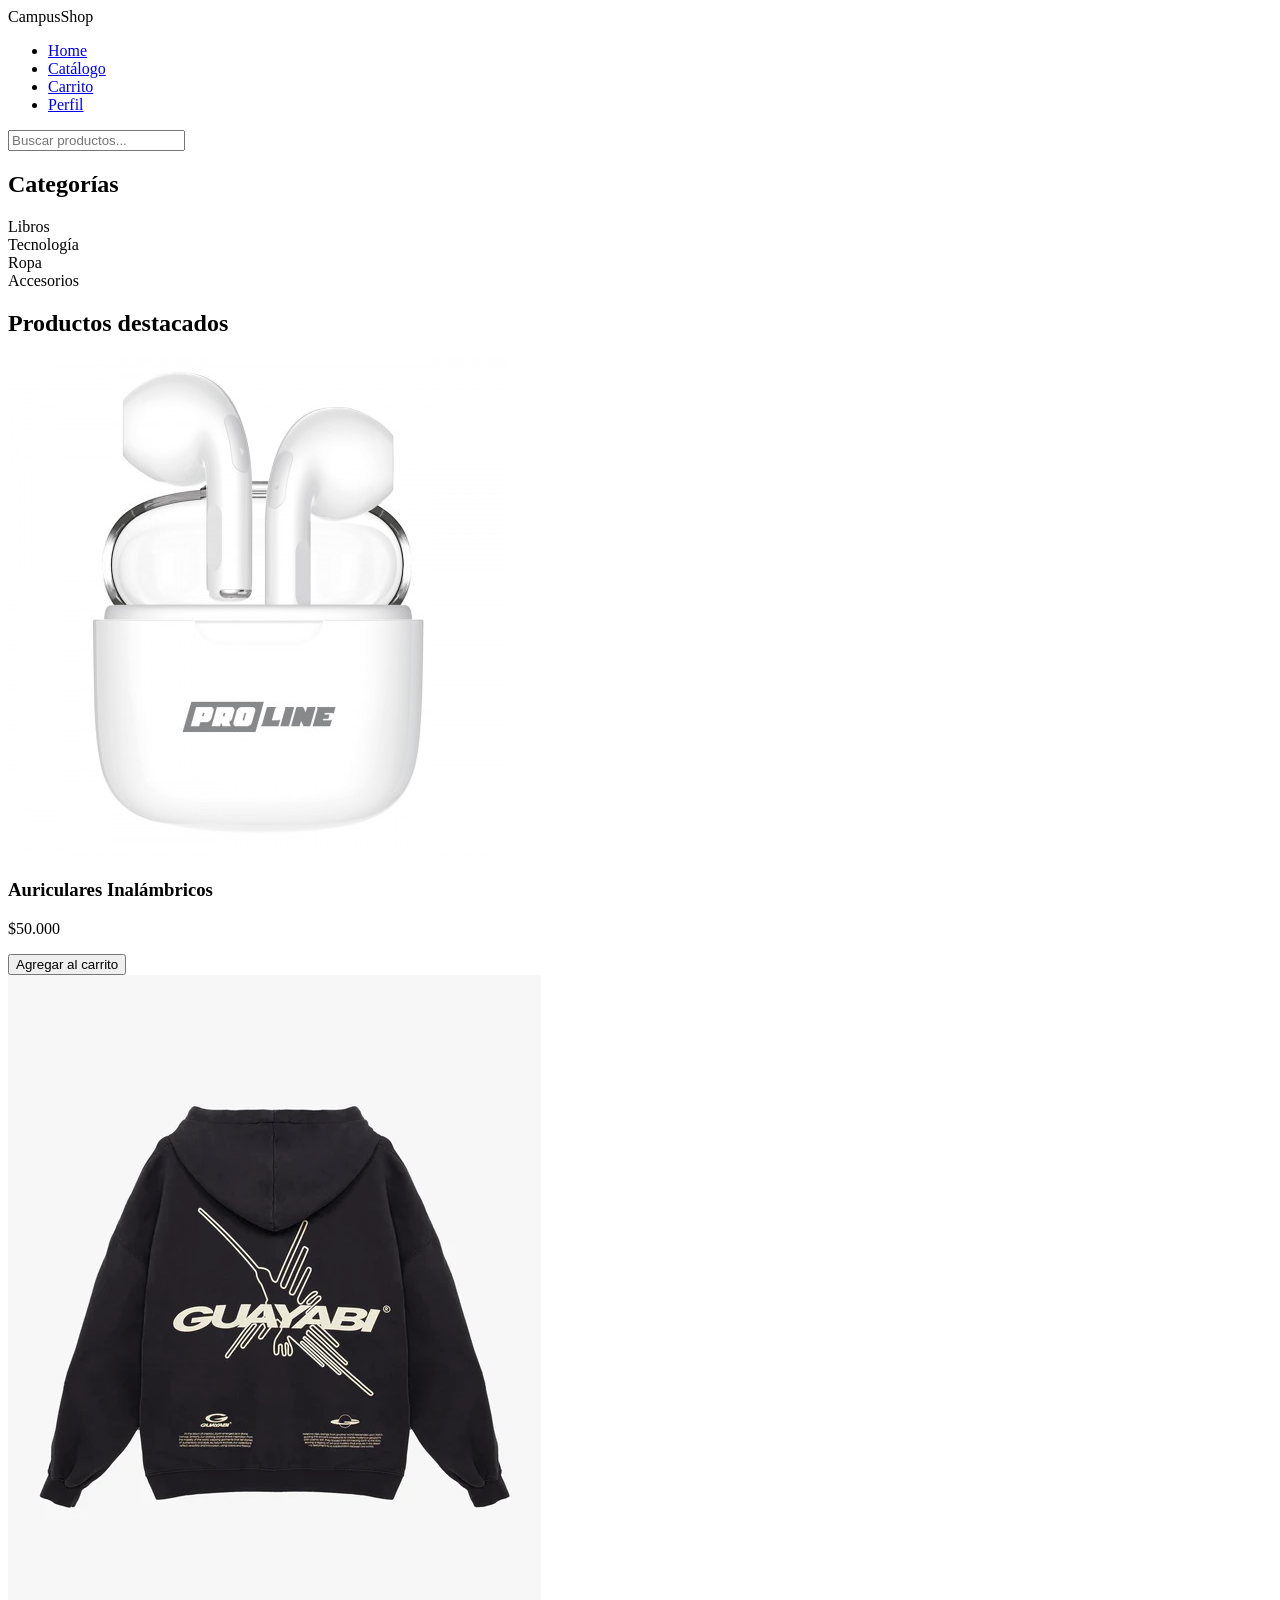
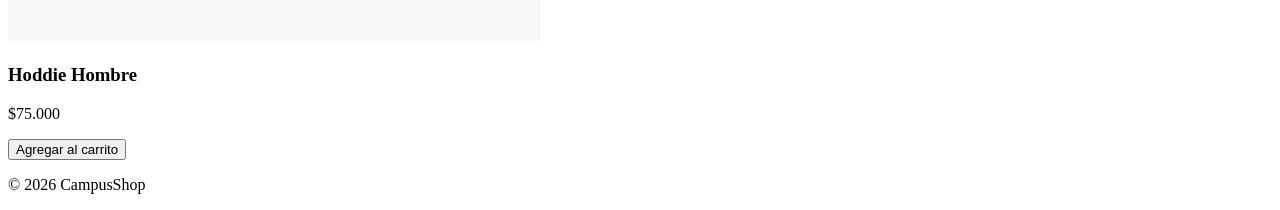
==== index.html @ 0aa0b66f "feat: :sparkles: Realicé el index.html" ====
<!DOCTYPE html>
<html lang="es">
<head>
  <meta charset="UTF-8">
  <meta name="viewport" content="width=device-width, initial-scale=1.0">
  <title>CampusShop - Home</title>
  <link rel="stylesheet" href="css/base.css">
  <link rel="stylesheet" href="css/layout.css">
  <link rel="stylesheet" href="css/components.css">
  <link rel="stylesheet" href="css/responsive.css">
</head>
<body>
  <header>
    <nav class="navbar">
      <div class="logo">CampusShop</div>
      <ul class="menu">
        <li><a href="index.html">Home</a></li>
        <li><a href="catalogo.html">Catálogo</a></li>
        <li><a href="carrito.html">Carrito</a></li>
        <li><a href="perfil.html">Perfil</a></li>
      </ul>
    </nav>
  </header>
  <main>

    <section class="busqueda">
      <input type="search" placeholder="Buscar productos...">
    </section>

    <section class="categorias">
      <h2>Categorías</h2>
      <div class="grid-categorias">
        <article class="categoria-card">Libros</article>
        <article class="categoria-card">Tecnología</article>
        <article class="categoria-card">Ropa</article>
        <article class="categoria-card">Accesorios</article>
      </div>
    </section>

    <section class="destacados">
      <h2>Productos destacados</h2>
      <div class="grid-productos">
        <article class="producto-card">
          <img src="img/auriculares.jpg" alt="Producto 1">
          <h3>Auriculares Inalámbricos</h3>
          <p>$50.000</p>
          <button>Agregar al carrito</button>
        </article>
        <article class="producto-card">
          <img src="img/hoddie.webp" alt="Producto 2">
          <h3>Hoddie Hombre</h3>
          <p>$75.000</p>
          <button>Agregar al carrito</button>
        </article>
      </div>
    </section>
  </main>

  <footer>
    <p>&copy; 2026 CampusShop </p>
  </footer>
</body>
</html>
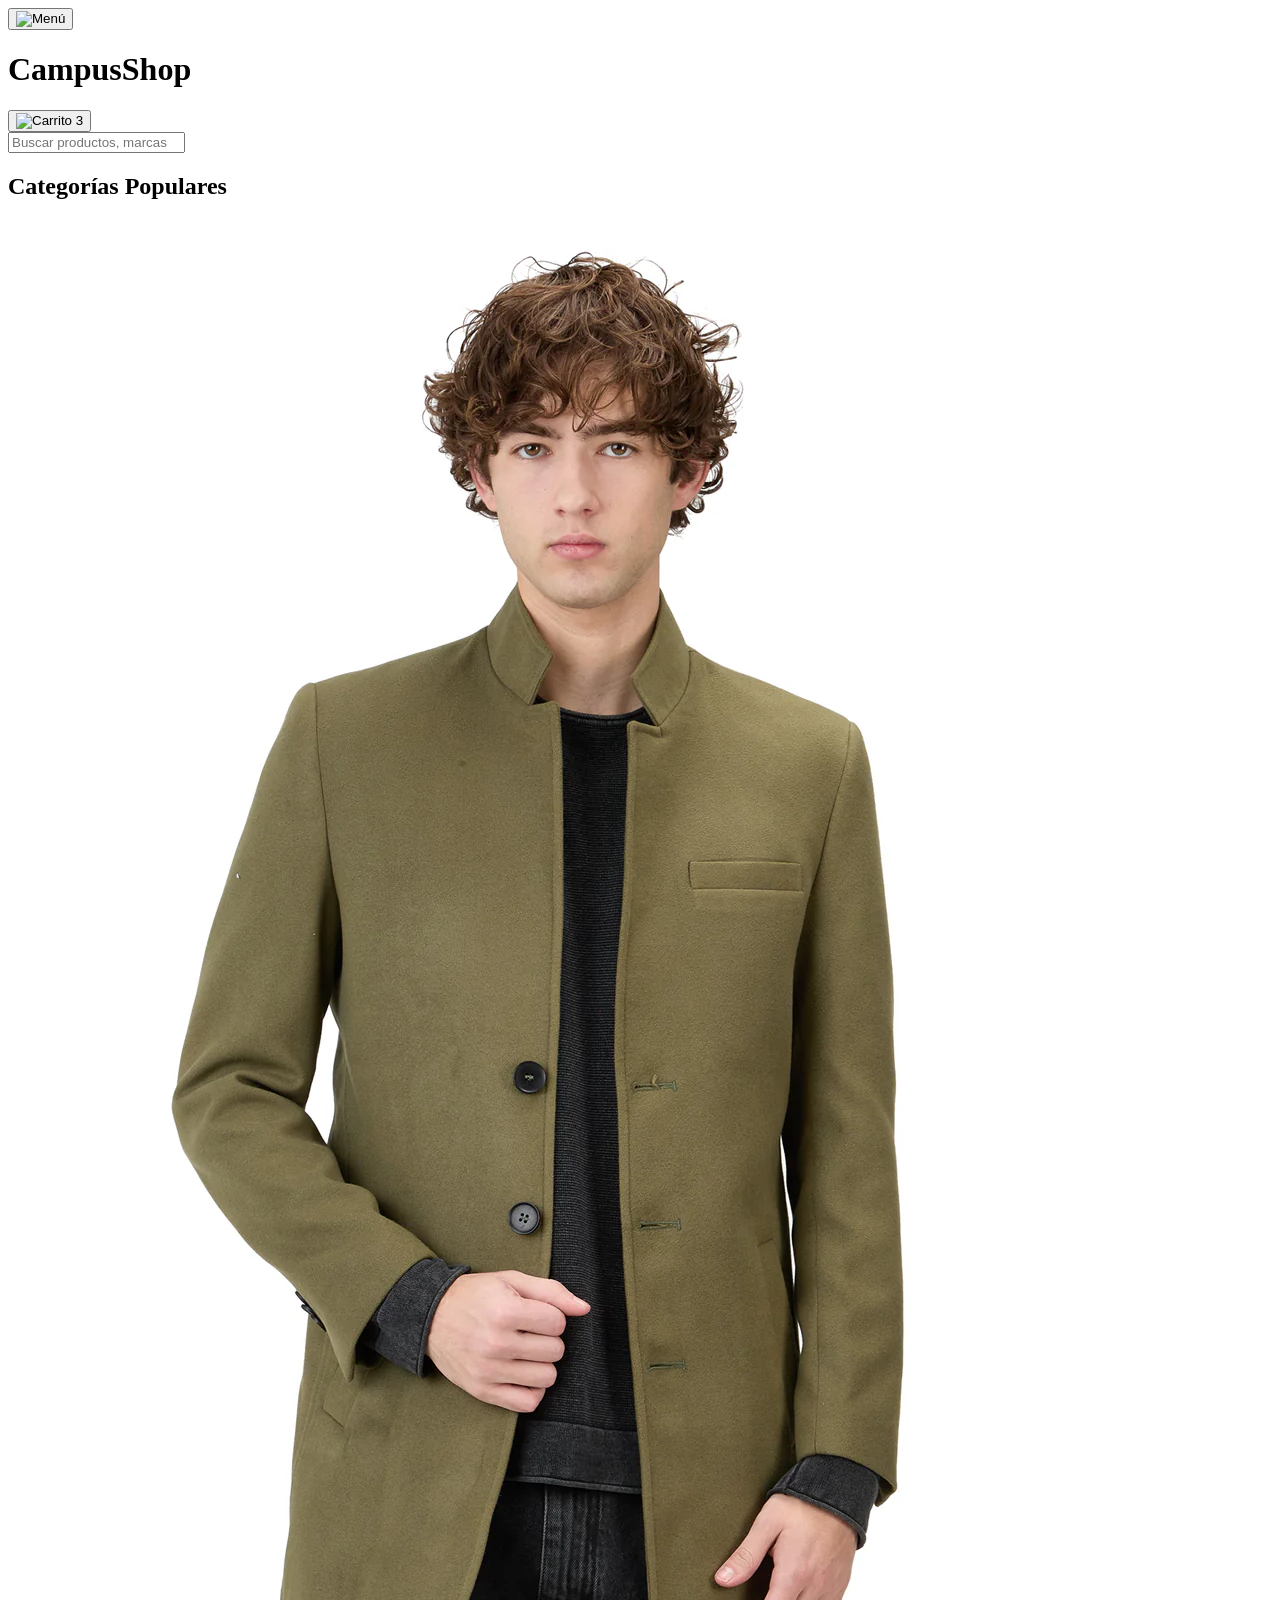
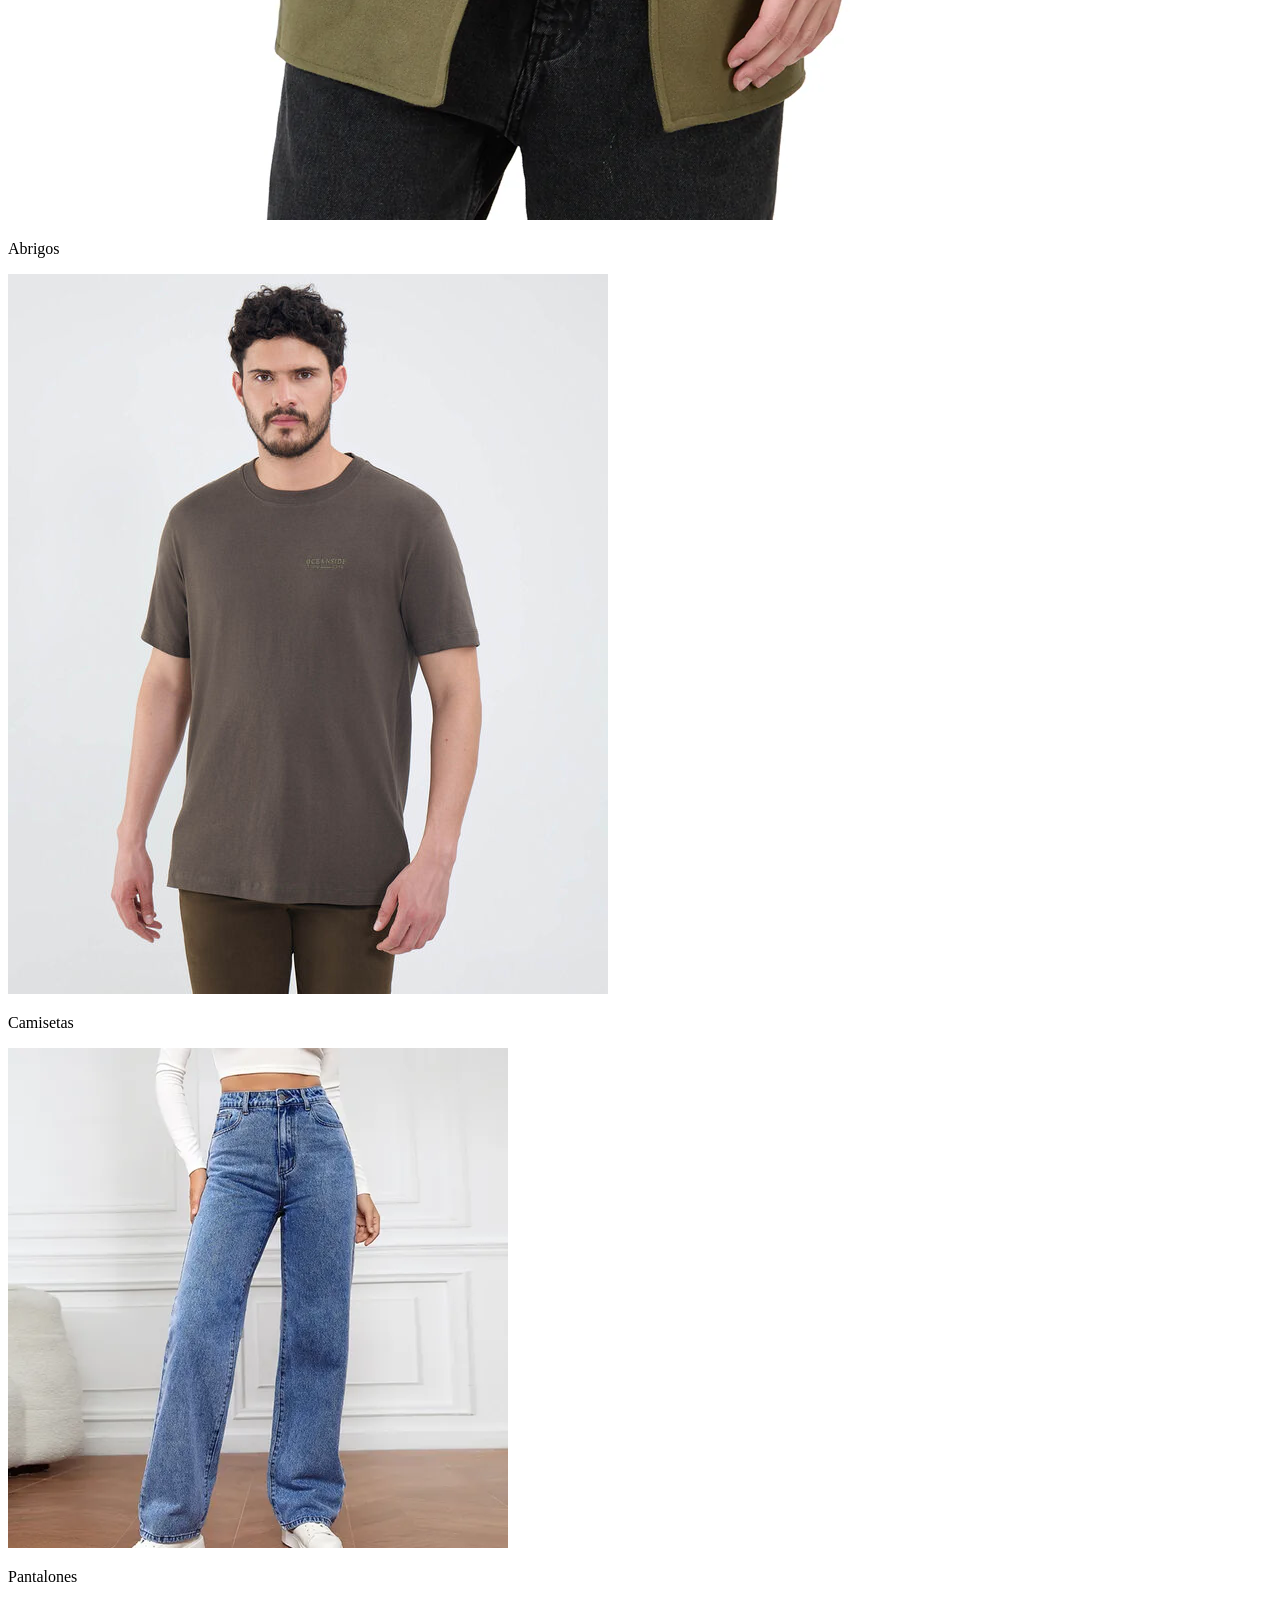
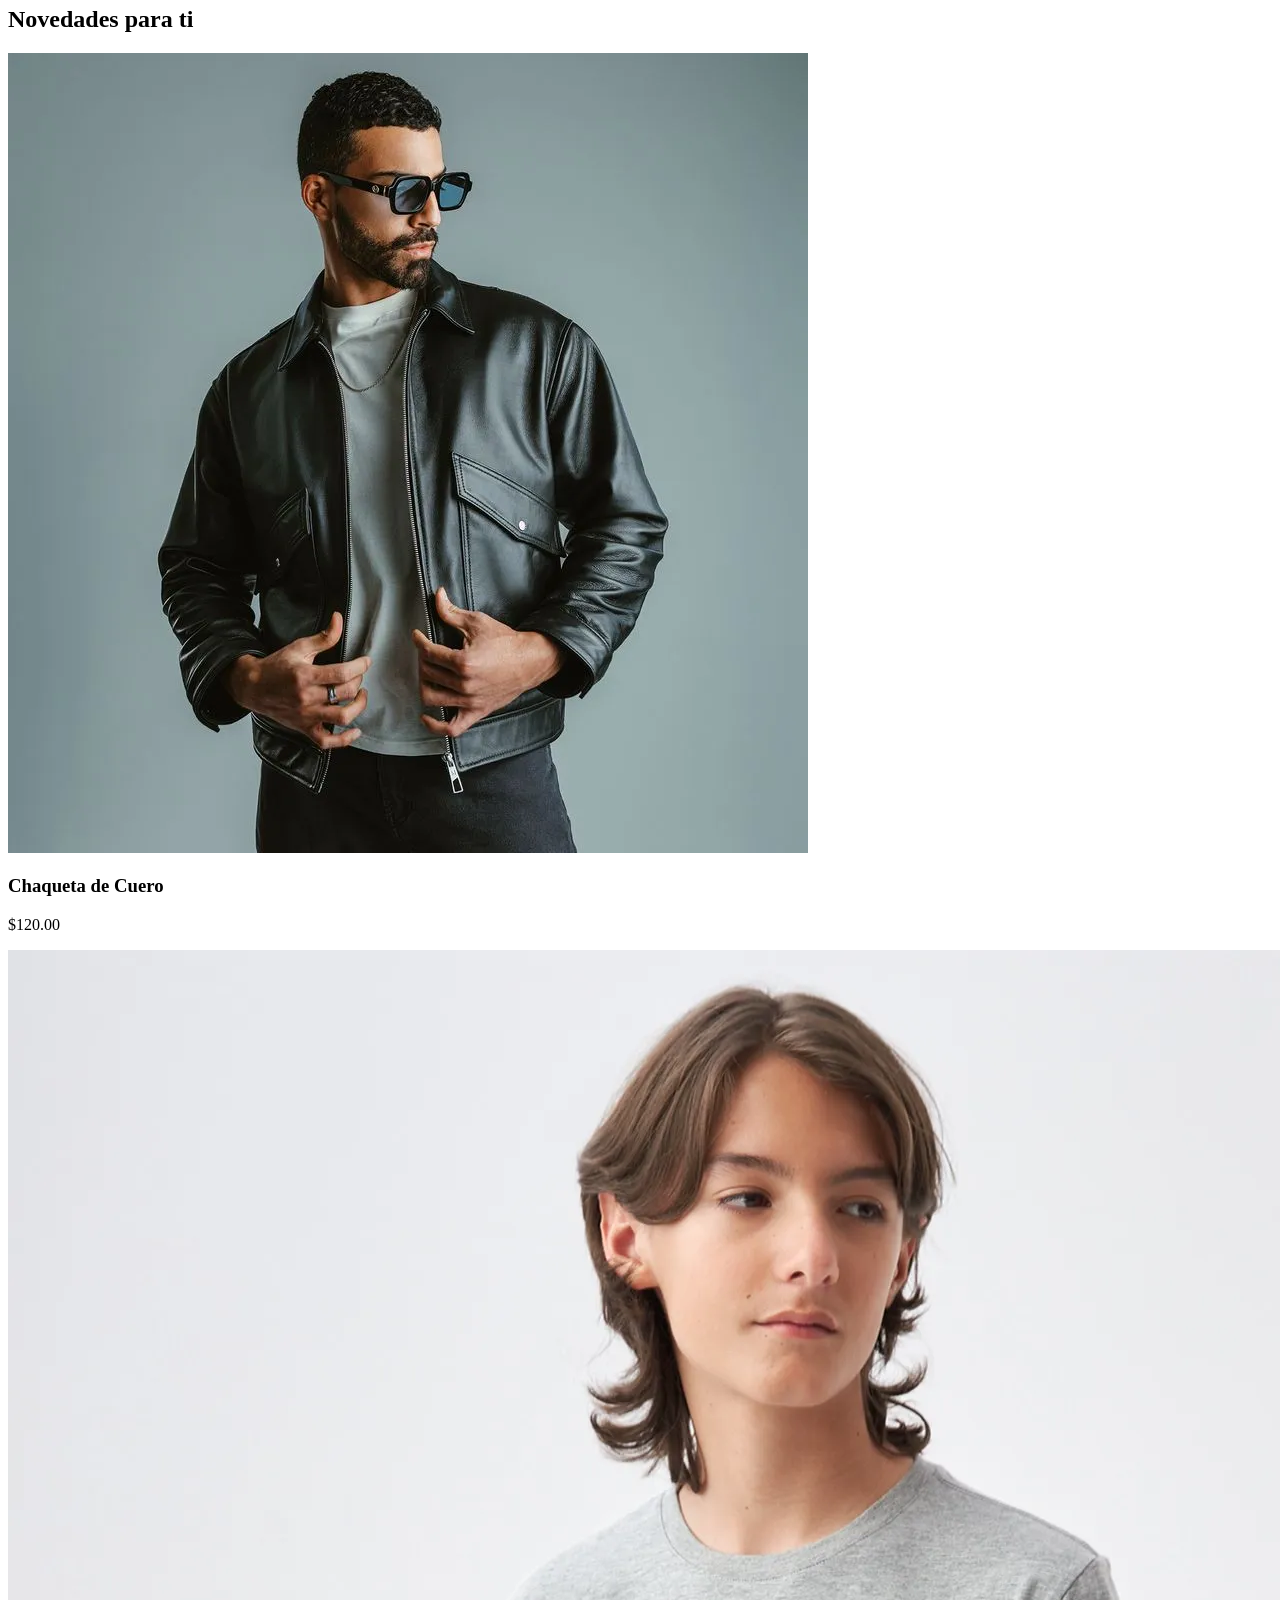
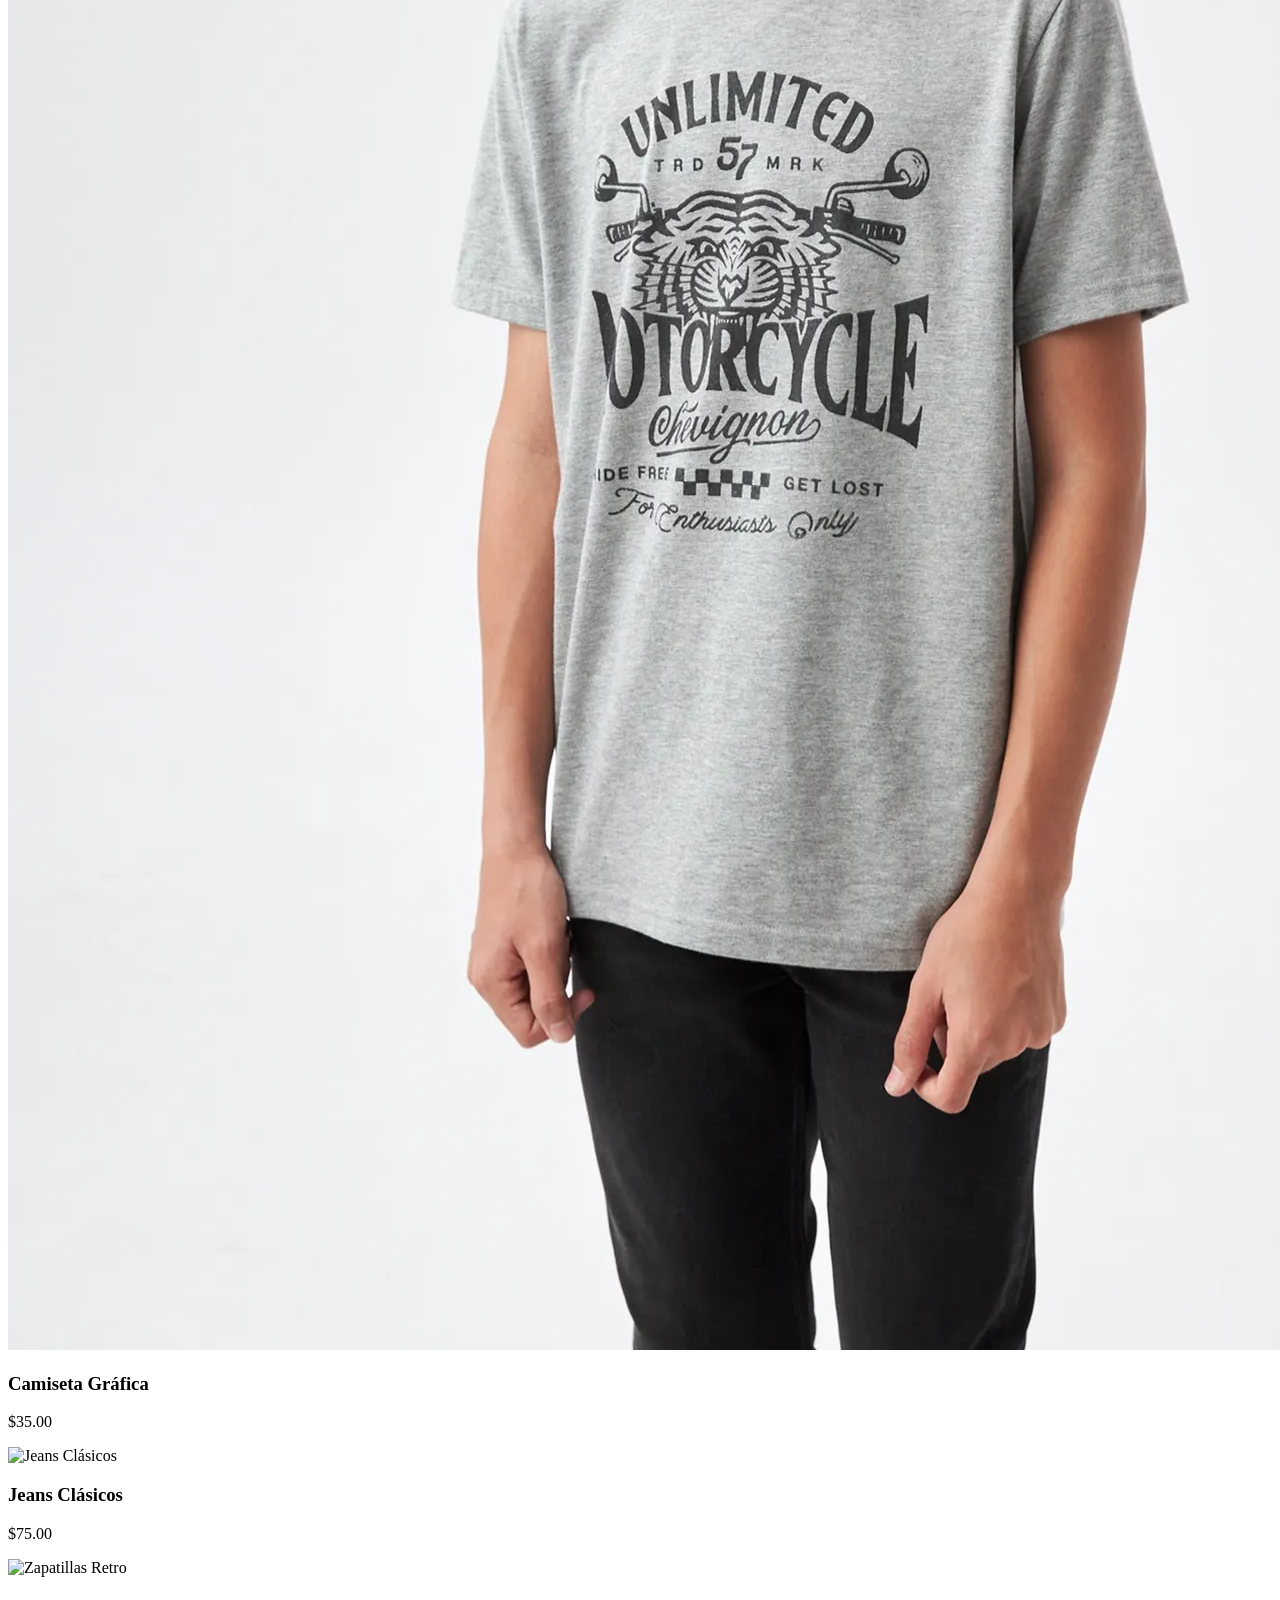
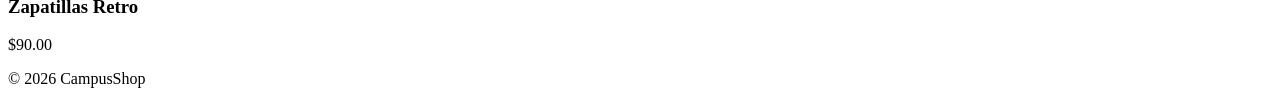
==== commit 7f24bf64: "feat: :sparkles: Corregí el index.html" ====
--- a/index.html
+++ b/index.html
@@ -3,61 +3,95 @@
 <head>
   <meta charset="UTF-8">
   <meta name="viewport" content="width=device-width, initial-scale=1.0">
-  <title>CampusShop - Home</title>
+  <title>CampusShop - Inicio</title>
   <link rel="stylesheet" href="css/base.css">
-  <link rel="stylesheet" href="css/layout.css">
-  <link rel="stylesheet" href="css/components.css">
-  <link rel="stylesheet" href="css/responsive.css">
+  <link rel="stylesheet" href="css/home.css">
 </head>
+
 <body>
-  <header>
-    <nav class="navbar">
-      <div class="logo">CampusShop</div>
-      <ul class="menu">
-        <li><a href="index.html">Home</a></li>
-        <li><a href="catalogo.html">Catálogo</a></li>
-        <li><a href="carrito.html">Carrito</a></li>
-        <li><a href="perfil.html">Perfil</a></li>
-      </ul>
-    </nav>
+
+
+  <header class="header">
+    <button class="icon-btn">
+      <img src="img/icon-menu.svg" alt="Menú">
+    </button>
+
+    <h1 class="logo">CampusShop</h1>
+
+    <button class="icon-btn cart-btn">
+      <img src="img/icon-cart.svg" alt="Carrito">
+      <span class="badge">3</span>
+    </button>
   </header>
+
   <main>
 
-    <section class="busqueda">
-      <input type="search" placeholder="Buscar productos...">
+
+    <section class="search-section">
+      <input type="search" placeholder="Buscar productos, marcas…">
     </section>
 
+
     <section class="categorias">
-      <h2>Categorías</h2>
-      <div class="grid-categorias">
-        <article class="categoria-card">Libros</article>
-        <article class="categoria-card">Tecnología</article>
-        <article class="categoria-card">Ropa</article>
-        <article class="categoria-card">Accesorios</article>
+      <h2>Categorías Populares</h2>
+
+      <div class="cat-grid">
+        <div class="cat-card">
+          <img src="img/abrigos.webp" alt="Abrigos">
+          <p>Abrigos</p>
+        </div>
+
+        <div class="cat-card">
+          <img src="img/camisetas.jpg" alt="Camisetas">
+          <p>Camisetas</p>
+        </div>
+
+        <div class="cat-card">
+          <img src="img/pantalones.webp" alt="Pantalones">
+          <p>Pantalones</p>
+        </div>
       </div>
     </section>
 
-    <section class="destacados">
-      <h2>Productos destacados</h2>
-      <div class="grid-productos">
-        <article class="producto-card">
-          <img src="img/auriculares.jpg" alt="Producto 1">
-          <h3>Auriculares Inalámbricos</h3>
-          <p>$50.000</p>
-          <button>Agregar al carrito</button>
+
+    <section class="novedades">
+      <h2>Novedades para ti</h2>
+
+      <div class="prod-grid">
+
+        <article class="prod-card">
+          <img src="img/chaquetacuero.webp" alt="Chaqueta de Cuero">
+          <h3>Chaqueta de Cuero</h3>
+          <p class="precio">$120.00</p>
         </article>
-        <article class="producto-card">
-          <img src="img/hoddie.webp" alt="Producto 2">
-          <h3>Hoddie Hombre</h3>
-          <p>$75.000</p>
-          <button>Agregar al carrito</button>
+
+        <article class="prod-card">
+          <img src="img/camisetag.webp" alt="Camiseta Gráfica">
+          <h3>Camiseta Gráfica</h3>
+          <p class="precio">$35.00</p>
         </article>
+
+        <article class="prod-card">
+          <img src="img/prod-jeans.png" alt="Jeans Clásicos">
+          <h3>Jeans Clásicos</h3>
+          <p class="precio">$75.00</p>
+        </article>
+
+        <article class="prod-card">
+          <img src="img/prod-zapatillas.png" alt="Zapatillas Retro">
+          <h3>Zapatillas Retro</h3>
+          <p class="precio">$90.00</p>
+        </article>
+
       </div>
     </section>
+
   </main>
 
   <footer>
-    <p>&copy; 2026 CampusShop </p>
+    <p>&copy; 2026 CampusShop</p>
   </footer>
+
 </body>
-</html>+
+</html>
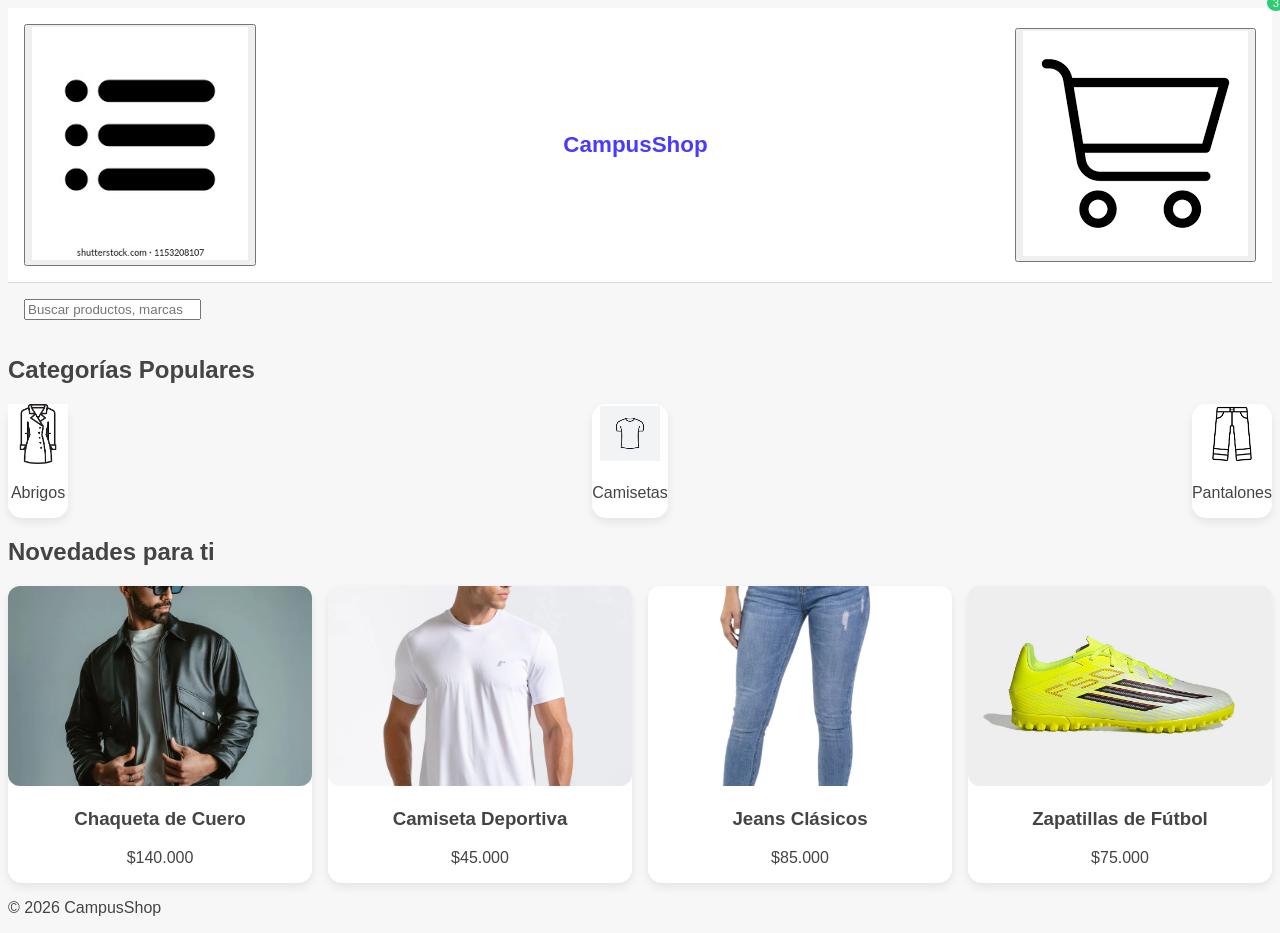
==== commit c72dbfed: "feat: :sparkles: añadí cosas al css y corregí algunos errores" ====
--- a/index.html
+++ b/index.html
@@ -5,7 +5,9 @@
   <meta name="viewport" content="width=device-width, initial-scale=1.0">
   <title>CampusShop - Inicio</title>
   <link rel="stylesheet" href="css/base.css">
-  <link rel="stylesheet" href="css/home.css">
+  <link rel="stylesheet" href="css/components.css">
+  <link rel="stylesheet" href="css/layout.css">
+  <link rel="stylesheet" href="css/responsive.css">
 </head>
 
 <body>
@@ -13,13 +15,13 @@
 
   <header class="header">
     <button class="icon-btn">
-      <img src="img/icon-menu.svg" alt="Menú">
+      <img src="img/logomenu.png" alt="Menú">
     </button>
 
     <h1 class="logo">CampusShop</h1>
 
     <button class="icon-btn cart-btn">
-      <img src="img/icon-cart.svg" alt="Carrito">
+      <img src="img/logocarrito.png" alt="Carrito">
       <span class="badge">3</span>
     </button>
   </header>
@@ -37,17 +39,17 @@
 
       <div class="cat-grid">
         <div class="cat-card">
-          <img src="img/abrigos.webp" alt="Abrigos">
+          <img src="img/logoabrigos.png" alt="Abrigos">
           <p>Abrigos</p>
         </div>
 
         <div class="cat-card">
-          <img src="img/camisetas.jpg" alt="Camisetas">
+          <img src="img/logocamiseta.jpeg" alt="Camisetas">
           <p>Camisetas</p>
         </div>
 
         <div class="cat-card">
-          <img src="img/pantalones.webp" alt="Pantalones">
+          <img src="img/logopantalones.png" alt="Pantalones">
           <p>Pantalones</p>
         </div>
       </div>
@@ -62,25 +64,25 @@
         <article class="prod-card">
           <img src="img/chaquetacuero.webp" alt="Chaqueta de Cuero">
           <h3>Chaqueta de Cuero</h3>
-          <p class="precio">$120.00</p>
+          <p class="precio">$140.000</p>
         </article>
 
         <article class="prod-card">
-          <img src="img/camisetag.webp" alt="Camiseta Gráfica">
-          <h3>Camiseta Gráfica</h3>
-          <p class="precio">$35.00</p>
+          <img src="img/camisetadepor.webp" alt="Camiseta Deportiva">
+          <h3>Camiseta Deportiva</h3>
+          <p class="precio">$45.000</p>
         </article>
 
         <article class="prod-card">
-          <img src="img/prod-jeans.png" alt="Jeans Clásicos">
+          <img src="img/jeans.webp" alt="Jeans Clásicos">
           <h3>Jeans Clásicos</h3>
-          <p class="precio">$75.00</p>
+          <p class="precio">$85.000</p>
         </article>
 
         <article class="prod-card">
-          <img src="img/prod-zapatillas.png" alt="Zapatillas Retro">
-          <h3>Zapatillas Retro</h3>
-          <p class="precio">$90.00</p>
+          <img src="img/zapatillas.webp" alt="Zapatillas de Fútbol">
+          <h3>Zapatillas de Fútbol</h3>
+          <p class="precio">$75.000</p>
         </article>
 
       </div>
--- a/css/base.css
+++ b/css/base.css
@@ -0,0 +1,17 @@
+:root {
+    --violeta: #6C63FF;
+    --violeta-oscuro: #4A3AFF;
+    --azul-suave: #5A4FFF;
+    --verde: #2ECC71;
+    --gris-claro: #F7F7F7;
+    --gris-medio: #D9D9D9;
+    --gris-texto: #444;
+    --blanco: #FFFFFF;
+  }
+  
+  body {
+    font-family: 'Inter', sans-serif;
+    background: var(--gris-claro);
+    color: var(--gris-texto);
+  }
+  
--- a/css/components.css
+++ b/css/components.css
@@ -0,0 +1,64 @@
+.logo{
+    font-size: 1.4rem;
+    font-weight: 700;
+    color: var(--violeta-oscuro);
+}
+  
+.badge{
+    position: absolute;
+    top: -5px;
+    right: -5px;
+    background: var(--verde);
+    color: white;
+    font-size: 0.7rem;
+    padding: 2px 6px;
+    border-radius: 50%;
+}
+  
+.cat-card, .prod-card{
+    background: var(--blanco);
+    border-radius: 14px;
+    box-shadow: 0 4px 10px rgba(0,0,0,0.08);
+    text-align: center;
+}
+  
+.prod-card img{
+    width: 100%;
+    border-radius: 12px;
+}
+  
+.fav-btn{
+    position: absolute;
+    top: 10px;
+    right: 10px;
+    background: var(--blanco);
+    border: none;
+    border-radius: 50%;
+    padding: 6px;
+    font-size: 1rem;
+    color: var(--violeta);
+}
+
+
+.prod-card img{
+    width: 100%;         
+    height: 200px;        
+    object-fit: cover;    
+    border-radius: 12px;  
+}
+  
+
+.cat-card img{
+    width: 60px;
+    height: 60px;
+    object-fit: contain;
+}
+  
+
+.avatar{
+    width: 100px;
+    height: 100px;
+    border-radius: 50%; 
+    object-fit: cover;
+}
+  
--- a/css/layout.css
+++ b/css/layout.css
@@ -0,0 +1,24 @@
+.header {
+    display: flex;
+    justify-content: space-between;
+    align-items: center;
+    padding: 1rem;
+    background: var(--blanco);
+    border-bottom: 1px solid var(--gris-medio);
+  }
+  
+  .search-section {
+    padding: 1rem;
+  }
+  
+  .cat-grid {
+    display: flex;
+    justify-content: space-between;
+  }
+  
+  .prod-grid {
+    display: grid;
+    grid-template-columns: repeat(2, 1fr);
+    gap: 1rem;
+  }
+  
--- a/css/responsive.css
+++ b/css/responsive.css
@@ -0,0 +1,16 @@
+@media (min-width: 768px) {
+    .cat-grid {
+      gap: 1rem;
+    }
+  
+    .prod-grid {
+      grid-template-columns: repeat(3, 1fr);
+    }
+  }
+  
+  @media (min-width: 1024px) {
+    .prod-grid {
+      grid-template-columns: repeat(4, 1fr);
+    }
+  }
+  
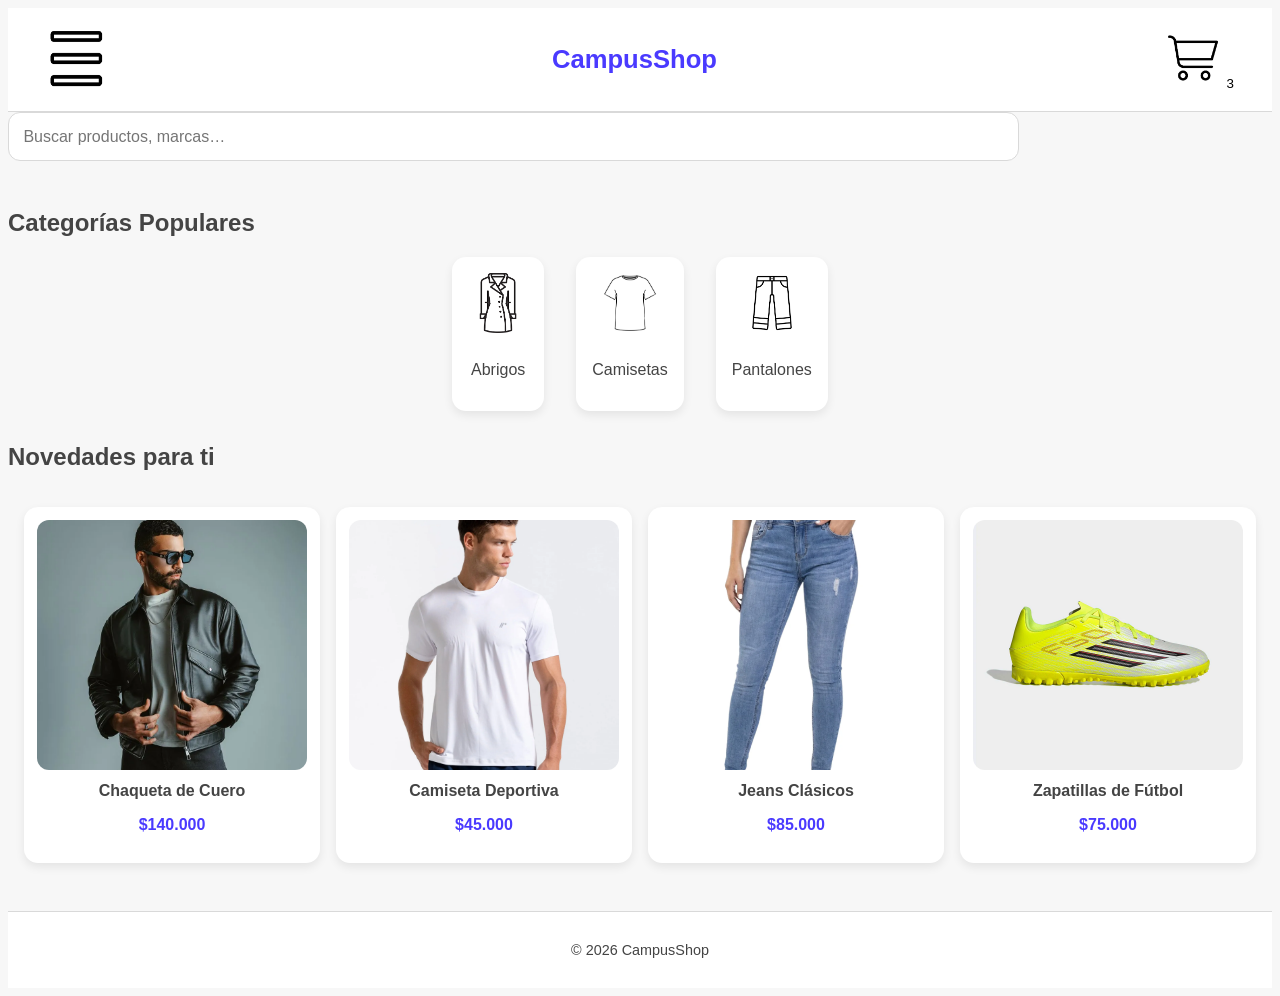
==== commit 0c5b227f: "feat: :sparkles: Añadí el carrito y el catalogo Añadí carrito y catalogo, hice algunos cambios en lo" ====
--- a/index.html
+++ b/index.html
@@ -44,7 +44,7 @@
         </div>
 
         <div class="cat-card">
-          <img src="img/logocamiseta.jpeg" alt="Camisetas">
+          <img src="img/logo.png" alt="Camisetas">
           <p>Camisetas</p>
         </div>
 
--- a/css/components.css
+++ b/css/components.css
@@ -1,30 +1,17 @@
-.logo{
-    font-size: 1.4rem;
-    font-weight: 700;
-    color: var(--violeta-oscuro);
+.btn{
+    background: var(--violeta);
+    color: var(--blanco);
+    border: none;
+    padding: 0.8rem 1.2rem;
+    border-radius: 12px;
+    font-size: 1rem;
+    font-weight: 600;
+    cursor: pointer;
+    transition: background 0.3s;
 }
   
-.badge{
-    position: absolute;
-    top: -5px;
-    right: -5px;
-    background: var(--verde);
-    color: white;
-    font-size: 0.7rem;
-    padding: 2px 6px;
-    border-radius: 50%;
-}
-  
-.cat-card, .prod-card{
-    background: var(--blanco);
-    border-radius: 14px;
-    box-shadow: 0 4px 10px rgba(0,0,0,0.08);
-    text-align: center;
-}
-  
-.prod-card img{
-    width: 100%;
-    border-radius: 12px;
+.btn:hover{
+    background: var(--violeta-oscuro);
 }
   
 .fav-btn{
@@ -37,28 +24,100 @@
     padding: 6px;
     font-size: 1rem;
     color: var(--violeta);
+    cursor: pointer;
+    box-shadow: 0 2px 6px rgba(0,0,0,0.1);
 }
-
-
+  
+.prod-card{
+    background: var(--blanco);
+    border-radius: 14px;
+    box-shadow: 0 4px 10px rgba(0,0,0,0.08);
+    padding: 0.8rem;
+    position: relative;
+    text-align: center;
+}
+  
 .prod-card img{
-    width: 100%;         
-    height: 200px;        
-    object-fit: cover;    
-    border-radius: 12px;  
+    width: 100%;
+    height: 200px; 
+    object-fit: cover; 
+    border-radius: 12px;
+}
+  
+.prod-card h3{
+    font-size: 1rem;
+    margin: 0.5rem 0;
+}
+  
+.precio{
+    font-weight: bold;
+    color: var(--violeta-oscuro);
 }
   
 
+.tag{
+    position: absolute;
+    top: 10px;
+    left: 10px;
+    background: var(--violeta);
+    color: var(--blanco);
+    font-size: 0.7rem;
+    padding: 3px 6px;
+    border-radius: 6px;
+}
+  
+.prod-card.oferta .tag{
+    background: #FF4A4A;
+}
+  
+  .prod-card.stock .tag {
+    background: #FFA500;
+}
+  
+.cat-card{
+    background: var(--blanco);
+    border-radius: 14px;
+    box-shadow: 0 4px 10px rgba(0,0,0,0.08);
+    padding: 1rem;
+    text-align: center;
+}
+  
 .cat-card img{
     width: 60px;
     height: 60px;
     object-fit: contain;
+    margin-bottom: 0.5rem;
 }
   
-
-.avatar{
+input, select{
+    width: 100%;
+    padding: 0.9rem;
+    border-radius: 12px;
+    border: 1px solid var(--gris-medio);
+    font-size: 1rem;
+    margin-bottom: 1rem;
+}
+  
+label{
+    font-size: 0.9rem;
+    font-weight: 600;
+    color: var(--gris-texto);
+    margin-bottom: 0.3rem;
+    display: block;
+}
+  
+.avatar {
     width: 100px;
     height: 100px;
-    border-radius: 50%; 
+    border-radius: 50%;   
     object-fit: cover;
+    border: 3px solid var(--violeta);
+    margin: 0 auto;
+    display: block;
 }
-  +
+.icon-btn img{
+    width: 60px;
+    height: 60px;
+}
+
--- a/css/layout.css
+++ b/css/layout.css
@@ -1,24 +1,61 @@
-.header {
-    display: flex;
-    justify-content: space-between;
-    align-items: center;
-    padding: 1rem;
-    background: var(--blanco);
-    border-bottom: 1px solid var(--gris-medio);
-  }
-  
-  .search-section {
-    padding: 1rem;
-  }
-  
-  .cat-grid {
-    display: flex;
-    justify-content: space-between;
-  }
-  
-  .prod-grid {
-    display: grid;
-    grid-template-columns: repeat(2, 1fr);
-    gap: 1rem;
-  }
+.header{
+  display: flex;
+  justify-content: space-between;
+  align-items: center;
+  padding: 1rem;
+  background: var(--blanco);
+  border-bottom: 1px solid var(--gris-medio);
+}
+
+.header h1.logo{
+  font-size: 1.4rem;
+  font-weight: 700;
+  color: var(--violeta-oscuro);
+}
+
+.icon-btn{
+  background: none;
+  border: none;
+  cursor: pointer;
+}
+
+footer{
+  text-align: center;
+  padding: 1rem;
+  background: var(--blanco);
+  border-top: 1px solid var(--gris-medio);
+  font-size: 0.9rem;
+  color: var(--gris-texto);
+}
+
+section{
+  margin-bottom: 2rem;
+}
+
+.cat-grid{
+  display: flex;
+  justify-content: space-between;
+  gap: 1rem;
+}
+
+.prod-grid{
+  display: grid;
+  grid-template-columns: repeat(2, 1fr); 
+  gap: 1rem;
+  padding: 1rem;
+}
+
+.filters {
+  display: flex;
+  justify-content: space-around;
+  padding: 1rem;
+  gap: 0.5rem;
+}
+
+form {
+  display: flex;
+  flex-direction: column;
+  padding: 1rem;
+}
+
   
--- a/css/responsive.css
+++ b/css/responsive.css
@@ -1,16 +1,43 @@
 @media (min-width: 768px) {
-    .cat-grid {
-      gap: 1rem;
-    }
-  
-    .prod-grid {
-      grid-template-columns: repeat(3, 1fr);
-    }
+  .header {
+    padding: 1.2rem 2rem;
   }
-  
-  @media (min-width: 1024px) {
-    .prod-grid {
-      grid-template-columns: repeat(4, 1fr);
-    }
+
+  .cat-grid {
+    gap: 1rem;
   }
-  +
+  .prod-grid {
+    grid-template-columns: repeat(3, 1fr);
+  }
+
+  input, select {
+    max-width: 80%; 
+    margin: 0 auto 1rem auto;
+  }
+}
+
+@media (min-width: 1024px) {
+
+  .header h1.logo {
+    font-size: 1.6rem;
+  }
+
+  .prod-grid {
+    grid-template-columns: repeat(4, 1fr);
+  }
+
+  .cat-grid {
+    justify-content: center;
+    gap: 2rem;
+  }
+
+  form {
+    max-width: 600px;
+    margin: 0 auto;
+  }
+
+  .prod-card img {
+    height: 250px;
+  }
+}
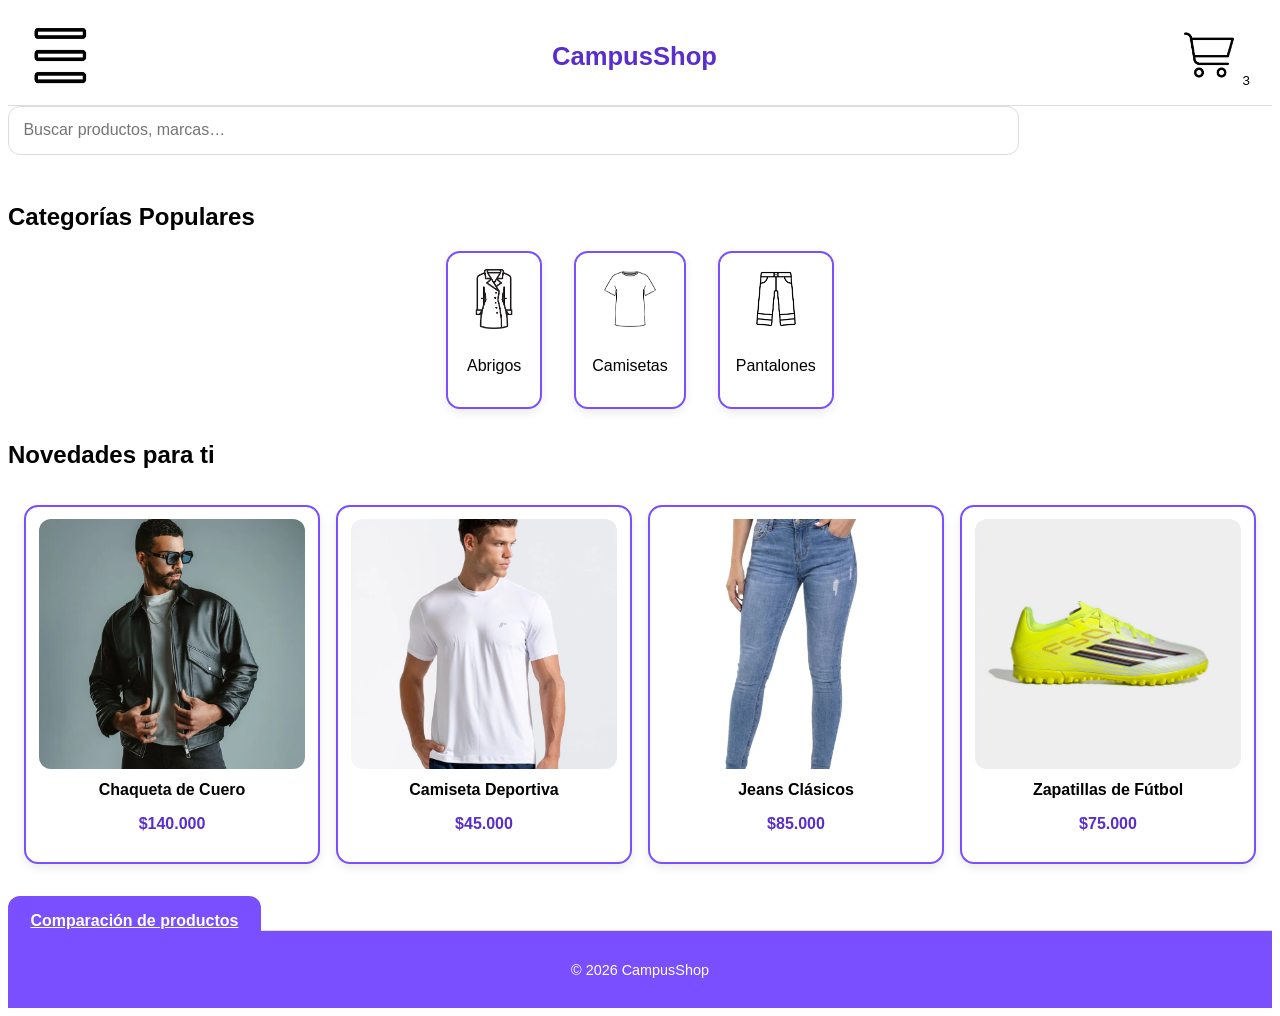
==== commit ed688220: "feat: :sparkles: Añadi comparacion" ====
--- a/index.html
+++ b/index.html
@@ -87,7 +87,7 @@
 
       </div>
     </section>
-
+    <a href="comparacion.html" class="btn">Comparación de productos</a>
   </main>
 
   <footer>
--- a/css/base.css
+++ b/css/base.css
@@ -1,17 +1,13 @@
 :root {
-    --violeta: #6C63FF;
-    --violeta-oscuro: #4A3AFF;
-    --azul-suave: #5A4FFF;
-    --verde: #2ECC71;
-    --gris-claro: #F7F7F7;
-    --gris-medio: #D9D9D9;
-    --gris-texto: #444;
-    --blanco: #FFFFFF;
-  }
-  
-  body {
-    font-family: 'Inter', sans-serif;
-    background: var(--gris-claro);
-    color: var(--gris-texto);
-  }
+  --violeta: #7A4FFF;
+  --violeta-oscuro: #5A2ECC;   
+  --azul: #4A90E2;             
+  --azul-oscuro: #2C5AA0;      
+  --blanco: #FFFFFF;
+  --gris-medio: #DDDDDD;
+  --gris-texto: #555555;
+  --verde: #2ECC71;
+  font-family: 'Segoe UI', sans-serif;
+}
+
   
--- a/css/components.css
+++ b/css/components.css
@@ -12,7 +12,7 @@
   
 .btn:hover{
     background: var(--violeta-oscuro);
-}
+  }
   
 .fav-btn{
     position: absolute;
@@ -27,7 +27,7 @@
     cursor: pointer;
     box-shadow: 0 2px 6px rgba(0,0,0,0.1);
 }
-  
+
 .prod-card{
     background: var(--blanco);
     border-radius: 14px;
@@ -39,8 +39,8 @@
   
 .prod-card img{
     width: 100%;
-    height: 200px; 
-    object-fit: cover; 
+    height: 200px;
+    object-fit: cover;
     border-radius: 12px;
 }
   
@@ -53,7 +53,6 @@
     font-weight: bold;
     color: var(--violeta-oscuro);
 }
-  
 
 .tag{
     position: absolute;
@@ -72,9 +71,9 @@
   
   .prod-card.stock .tag {
     background: #FFA500;
-}
+  }
   
-.cat-card{
+.cat-card {
     background: var(--blanco);
     border-radius: 14px;
     box-shadow: 0 4px 10px rgba(0,0,0,0.08);
@@ -106,18 +105,48 @@
     display: block;
 }
   
-.avatar {
+.avatar{
     width: 100px;
     height: 100px;
-    border-radius: 50%;   
+    border-radius: 50%;
     object-fit: cover;
     border: 3px solid var(--violeta);
     margin: 0 auto;
     display: block;
 }
-
+  
+.btn-secundario{
+    background: var(--azul);
+    color: var(--blanco);
+    border-radius: 12px;
+    padding: 0.8rem;
+}
+  
+.btn-secundario:hover{
+    background: var(--violeta-oscuro);
+}
+  
+.nav-btn.active{
+    color: var(--azul-oscuro);
+    font-weight: bold;
+}
+  
+.estado.entregado{
+    background: var(--azul); 
+    color: var(--blanco);
+}
+  
+.estado.en-proceso{
+    background: var(--violeta); 
+    color: var(--blanco);
+}
+  
+.estado.cancelado{
+    background: #FF4A4A; 
+    color: var(--blanco);
+  }
+  
 .icon-btn img{
     width: 60px;
     height: 60px;
-}
-
+}
--- a/css/responsive.css
+++ b/css/responsive.css
@@ -1,23 +1,46 @@
 @media (min-width: 768px) {
-  .header {
-    padding: 1.2rem 2rem;
-  }
 
-  .cat-grid {
-    gap: 1rem;
-  }
+    .cat-grid {
+      gap: 1rem;
+    }
+  
+    .prod-grid {
+      grid-template-columns: repeat(3, 1fr);
+    }
+  
+    input, select {
+      max-width: 80%;   
+      margin: 0 auto 1rem auto;
+    }
 
-  .prod-grid {
-    grid-template-columns: repeat(3, 1fr);
-  }
+    footer {
+    background: var(--violeta);
+    color: var(--blanco);
+    }
 
-  input, select {
-    max-width: 80%; 
-    margin: 0 auto 1rem auto;
+    .btn {
+    padding: 1rem 1.4rem;
+    }
+    .btn:hover {
+    background: var(--azul);
+  
   }
 }
 
 @media (min-width: 1024px) {
+
+  .nav-btn.active {
+    color: var(--violeta-oscuro);
+    border-bottom: 2px solid var(--violeta);
+  }
+
+  .prod-card, .cat-card, .pedido-card {
+    border: 2px solid var(--violeta);
+  }
+
+  .prod-card:hover, .cat-card:hover, .pedido-card:hover {
+    box-shadow: 0 6px 12px rgba(74, 144, 226, 0.3);
+  }
 
   .header h1.logo {
     font-size: 1.6rem;
